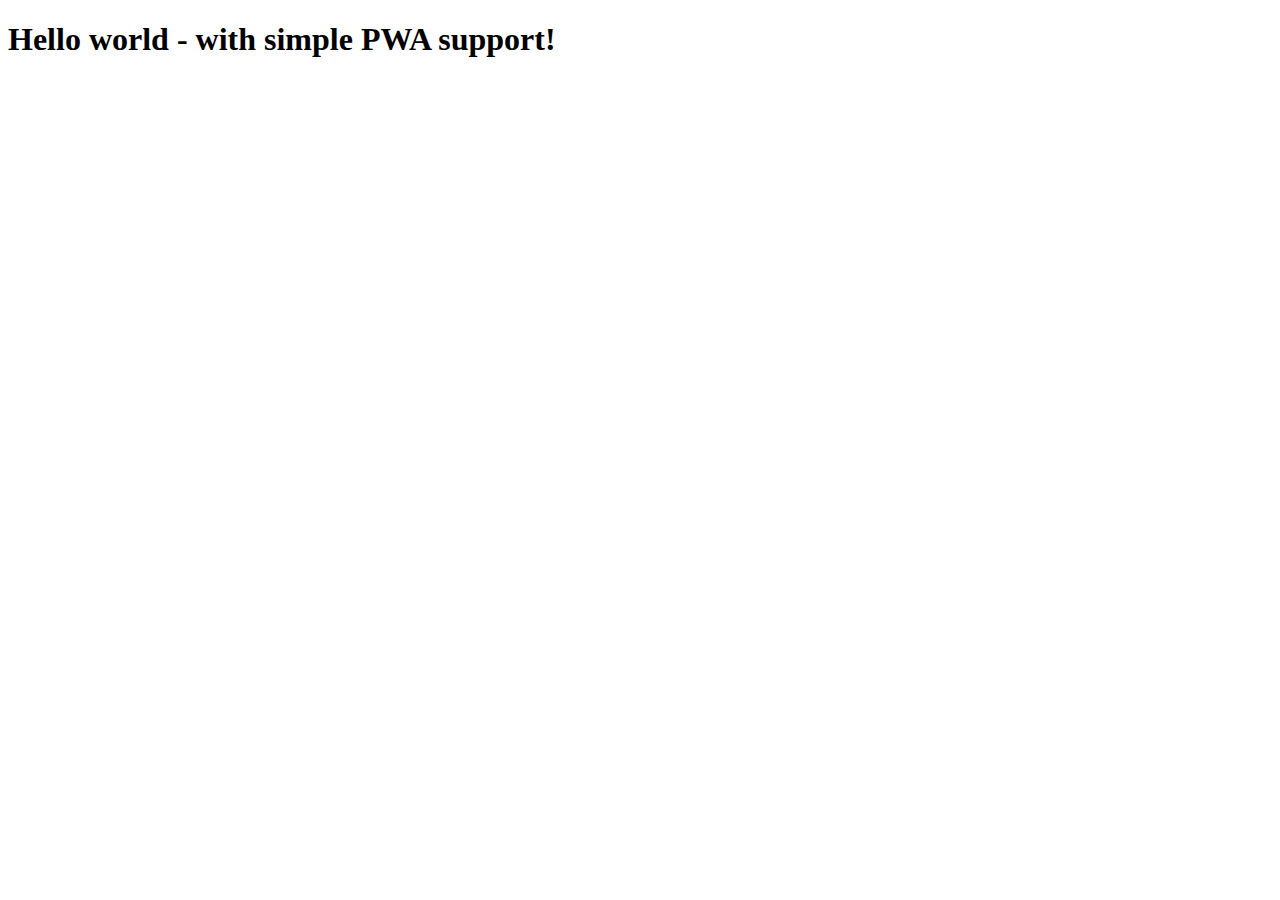
==== src/content/index.html @ 56d8d8ea "changed manifest json scope and url" ====
<!DOCTYPE html>
<html lang="en">
  <head>
    <meta charset="UTF-8" />
    <meta name="viewport" content="width=device-width, initial-scale=1.0" />
    <meta http-equiv="X-UA-Compatible" content="ie=edge" />
    <title>Site title</title>
    <meta name="description" content="Description" />

    <!-- Title -->
    <meta property="og:title" content="" />
    <!-- OPTIONAL description. 2-4 sentences. -->
    <meta property="og:description" content="" />
    <!-- full url with http(s) ie. https://maciejkorsan.github.io/my-repo/ -->
    <meta property="og:url" content="" />
    <!-- full url to the image with http(s) ie. https://maciejkorsan.github.io/my-repo/assets/img/fb.png. Facebook suggests at least 1200 x 630. -->
    <meta property="og:image" content="https://maciejkorsan.com/wtf-gulp-starter/assets/img/cover.png" />

    <link rel="manifest" href="manifest.json" />
    <meta name="apple-mobile-web-app-capable" content="yes" />
    <link
      rel="apple-touch-icon"
      sizes="192x192"
      href="assets/pwa/icons/icon-192x192.png"
    />

    <link
      rel="icon"
      type="image/png"
      href="assets/pwa/icons/icon-192x192.png"
    />

    <link rel="stylesheet" href="css/main.css" />
  </head>
  <body>
    <h1>Hello world - with simple PWA support!</h1>

    <script src="js/main.js"></script>
  </body>
</html>
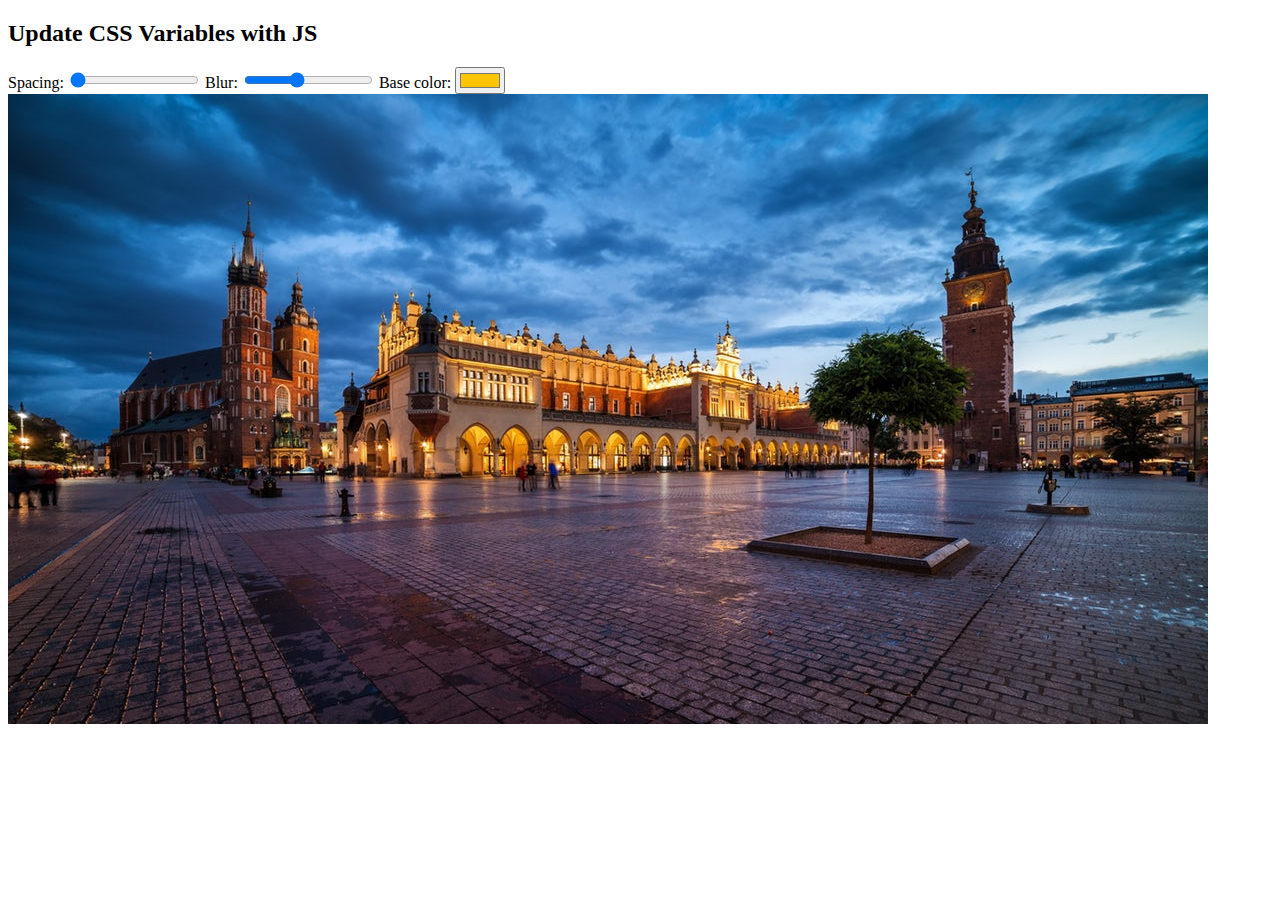
==== commit c3518e20: "created body of the document" ====
--- a/src/content/index.html
+++ b/src/content/index.html
@@ -1,40 +1,48 @@
 <!DOCTYPE html>
 <html lang="en">
-  <head>
-    <meta charset="UTF-8" />
-    <meta name="viewport" content="width=device-width, initial-scale=1.0" />
-    <meta http-equiv="X-UA-Compatible" content="ie=edge" />
-    <title>Site title</title>
-    <meta name="description" content="Description" />
 
-    <!-- Title -->
-    <meta property="og:title" content="" />
-    <!-- OPTIONAL description. 2-4 sentences. -->
-    <meta property="og:description" content="" />
-    <!-- full url with http(s) ie. https://maciejkorsan.github.io/my-repo/ -->
-    <meta property="og:url" content="" />
-    <!-- full url to the image with http(s) ie. https://maciejkorsan.github.io/my-repo/assets/img/fb.png. Facebook suggests at least 1200 x 630. -->
-    <meta property="og:image" content="https://maciejkorsan.com/wtf-gulp-starter/assets/img/cover.png" />
+<head>
+  <meta charset="UTF-8" />
+  <meta name="viewport" content="width=device-width, initial-scale=1.0" />
+  <meta http-equiv="X-UA-Compatible" content="ie=edge" />
+  <title>CSS Variables</title>
+  <meta name="css variables" content="Change css variables with javascript." />
 
-    <link rel="manifest" href="manifest.json" />
-    <meta name="apple-mobile-web-app-capable" content="yes" />
-    <link
-      rel="apple-touch-icon"
-      sizes="192x192"
-      href="assets/pwa/icons/icon-192x192.png"
-    />
+  <!-- Title -->
+  <meta property="og:title" content="CSS Variables" />
+  <!-- OPTIONAL description. 2-4 sentences. -->
+  <meta property="og:description" content="Change css variables with javascript." />
+  <!-- full url with http(s) ie. https://maciejkorsan.github.io/my-repo/ -->
+  <meta property="og:url" content="https://kamilpreweda.github.io/css_variables/" />
+  <!-- full url to the image with http(s) ie. https://maciejkorsan.github.io/my-repo/assets/img/fb.png. Facebook suggests at least 1200 x 630. -->
+  <meta property="og:image" content="https://maciejkorsan.com/wtf-gulp-starter/assets/img/cover.png" />
 
-    <link
-      rel="icon"
-      type="image/png"
-      href="assets/pwa/icons/icon-192x192.png"
-    />
+  <link rel="manifest" href="manifest.json" />
+  <meta name="apple-mobile-web-app-capable" content="yes" />
+  <link rel="apple-touch-icon" sizes="192x192" href="assets/pwa/icons/icon-192x192.png" />
 
-    <link rel="stylesheet" href="css/main.css" />
-  </head>
-  <body>
-    <h1>Hello world - with simple PWA support!</h1>
+  <link rel="icon" type="image/png" href="assets/pwa/icons/icon-192x192.png" />
 
-    <script src="js/main.js"></script>
-  </body>
-</html>
+  <link rel="stylesheet" href="css/main.css" />
+</head>
+
+<body>
+  <h2>Update CSS Variables with <span class="hl">JS</span></h2>
+  <div class="contols">
+    <label for="spacing">Spacing:</label>
+    <input type="range" name="spacing" min="10" max="200" value="10" data-sizing="px">
+
+    <label for="blur">Blur:</label>
+    <input type="range" name="blur" min="0" max="25" value="10" data-sizing="px">
+
+    <label for="base">Base color:</label>
+    <input type="color" name="base" value="#ffc600">
+
+  </div>
+
+  <img src="../assets/img/krakow.jpeg" alt="Photo of Krakow square by night.">
+
+  <script src="js/main.js"></script>
+</body>
+
+</html>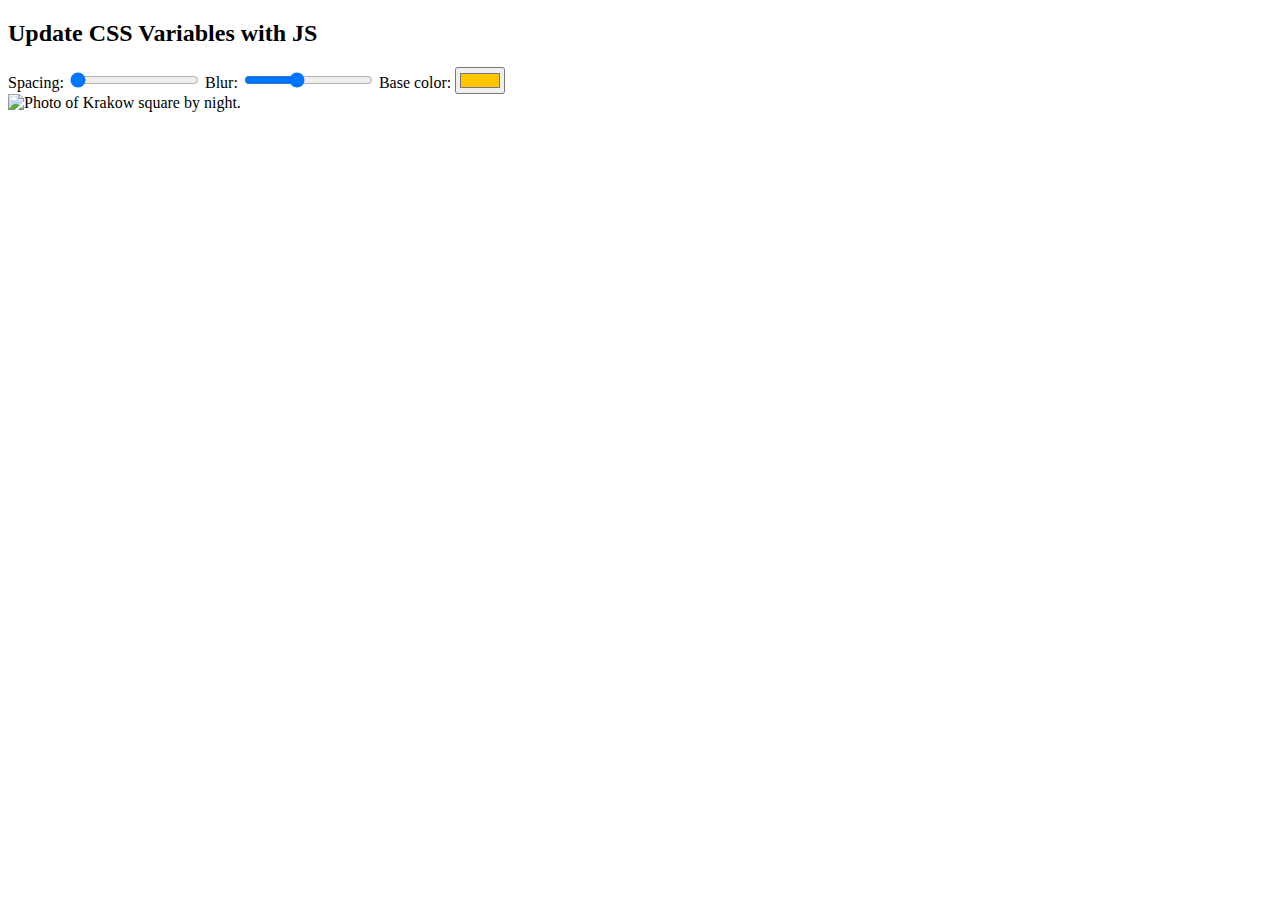
==== commit 1ba6a930: "changed photo src" ====
--- a/src/content/index.html
+++ b/src/content/index.html
@@ -28,7 +28,7 @@
 
 <body>
   <h2>Update CSS Variables with <span class="hl">JS</span></h2>
-  <div class="contols">
+  <div class="controls">
     <label for="spacing">Spacing:</label>
     <input type="range" name="spacing" min="10" max="200" value="10" data-sizing="px">
 
@@ -40,7 +40,7 @@
 
   </div>
 
-  <img src="../assets/img/krakow.jpeg" alt="Photo of Krakow square by night.">
+  <img src="assets/img/krakow.jpeg" alt="Photo of Krakow square by night.">
 
   <script src="js/main.js"></script>
 </body>
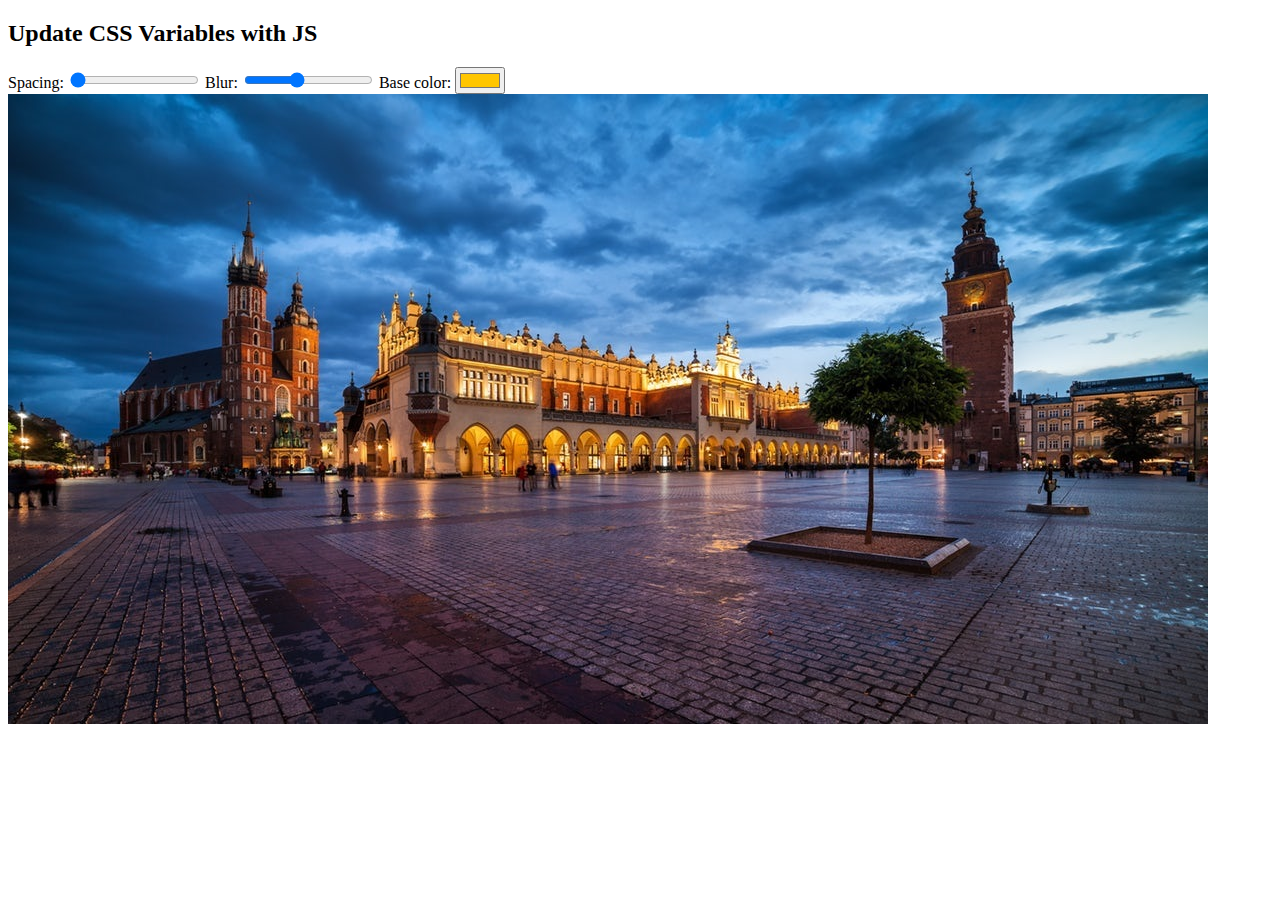
==== commit e7ace258: "changed photo src back" ====
--- a/src/content/index.html
+++ b/src/content/index.html
@@ -40,7 +40,7 @@
 
   </div>
 
-  <img src="assets/img/krakow.jpeg" alt="Photo of Krakow square by night.">
+  <img src="../assets/img/krakow.jpeg" alt="Photo of Krakow square by night.">
 
   <script src="js/main.js"></script>
 </body>
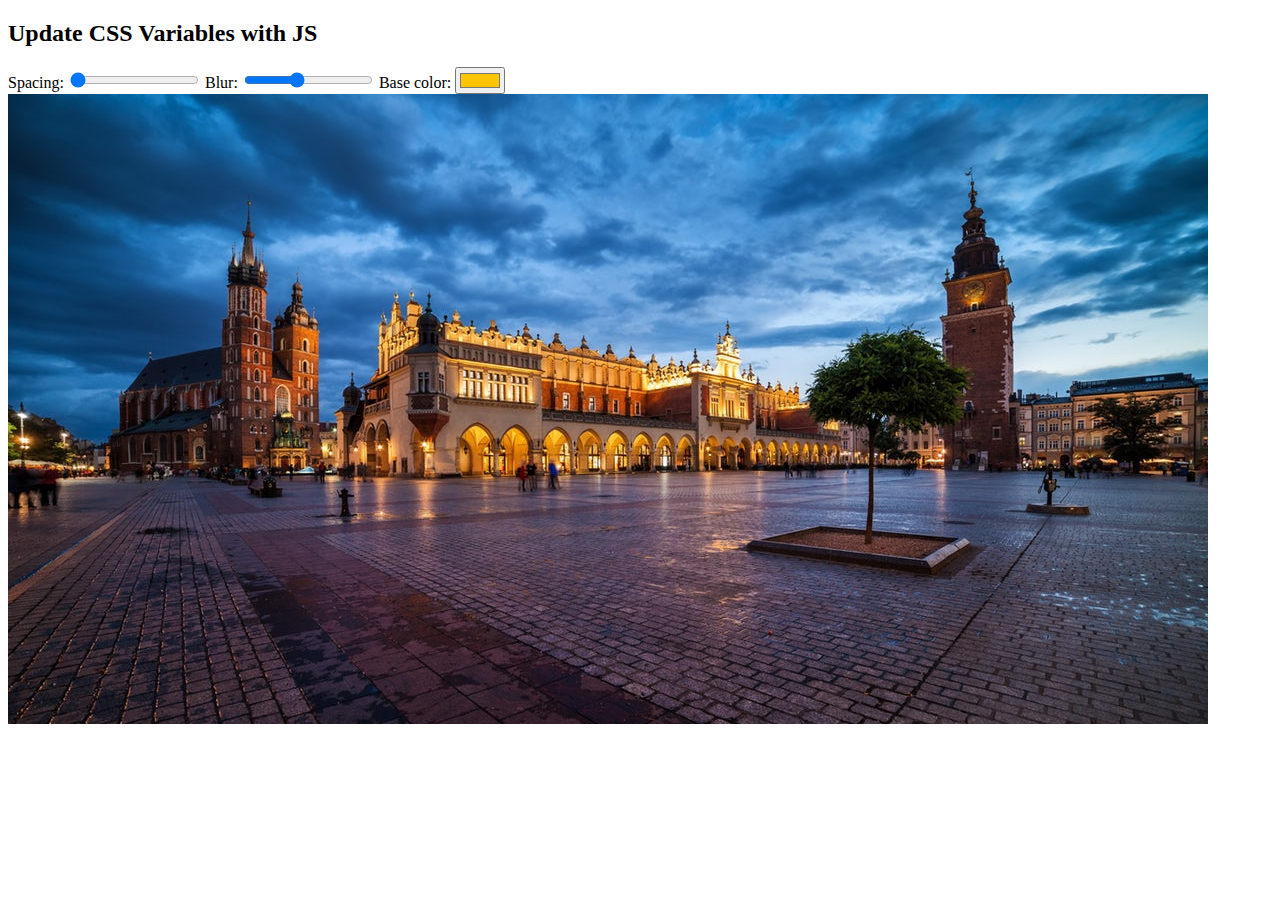
==== commit c3a0dd01: "changed photo src to https" ====
--- a/src/content/index.html
+++ b/src/content/index.html
@@ -40,7 +40,7 @@
 
   </div>
 
-  <img src="../assets/img/krakow.jpeg" alt="Photo of Krakow square by night.">
+  <img src="https://kamilpreweda.github.io/css_variables/assets/img/krakow.jpeg" alt="Photo of Krakow square by night.">
 
   <script src="js/main.js"></script>
 </body>
